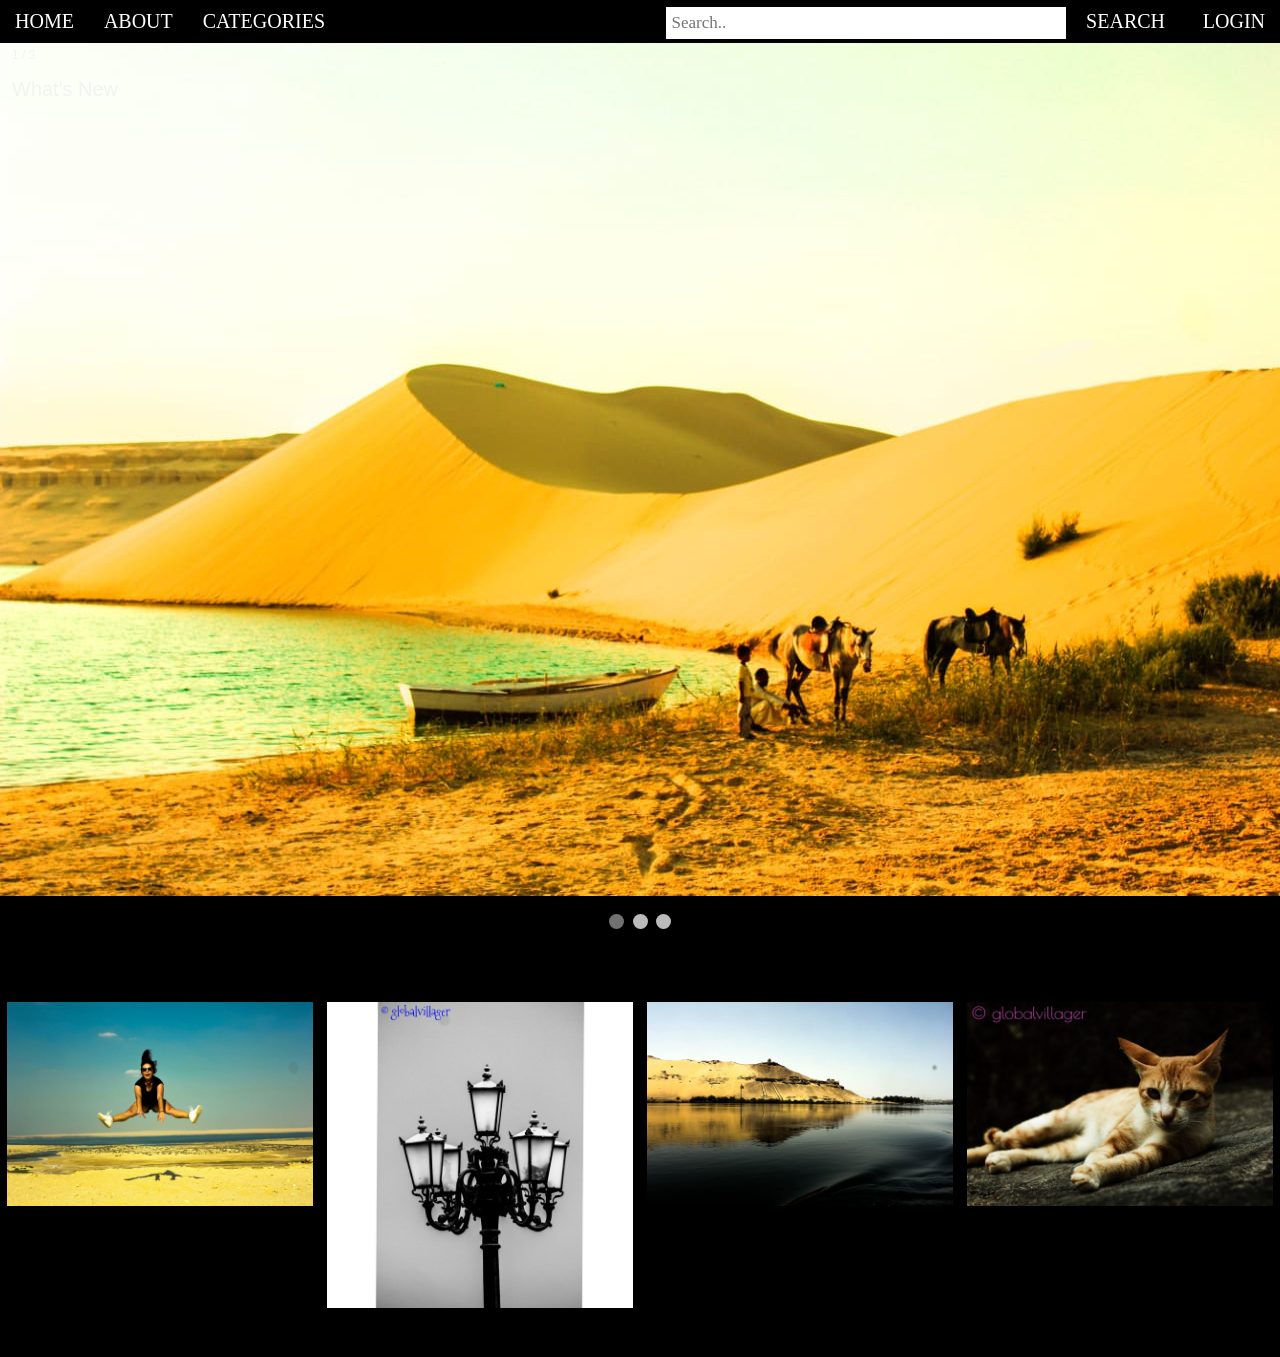
==== home/index(1).html @ 9f484a29 "Add files via upload" ====
<!DOCTYPE html>
<html>
<head>
<title> PICTOGRAPHY </title>
<style type="text/css">
	* {box-sizing: border-box;}
body{
  margin: 0;
  background-color: black;
}
.containerfornav {
  background: black ;
  overflow: hidden;
  width:100%;
}
.containerfornav a {
  font-family: Helvetica Verdana ;
  float: left;
  padding: 10px 15px;
  text-decoration: none;
  color: white;
  font-size: 20px;
}
.containerfornav a:hover{
  background-color: LightCoral;
}


.cat ul{
display:none;

list-style: none;
}
.categories ul{

position: absolute;
float: none;
background:black;
min-width:100px;
padding:5px;
top:27px;
left: 190px;
z-index:1;
text-align:center;
align-self: center;
}
.categories ul li a{
  text-align: center;
}
.containerfornav .cat:hover ul {
  display: block;
}

.containerfornav .cat .categories ul li a:hover{
  background-color: lightcoral;
}

.log{
  position: absolute;
  right: 0px;
}
.search{
  position: absolute;
  float: right;
  right: 100px;
  font-size: 20px;
  border: none;

}
.search button {
  font-size: 20px;
  border: none;
  cursor: pointer;
  border: none;
  background: black;
  color: white;
  padding: 5px 15px;
  font-family: Helvetica Verdana;
  backface-visibility: 90%;
}
.search button:hover{
  background-color: lightcoral;
}
.search input[type=text] {
  padding: 6px;
  margin-top: 7px;
  font-size: 17px;
  border: none;
  width: 400px;
  font-family: Verdana ;
}
</style>
</head>
<body>
  
  <div class="containerfornav">
    <a href="#home">HOME</a>
    <a href="#">ABOUT</a>
    <div class="cat">
    <a href="#">CATEGORIES</a>
    <div class="categories">
      <ul>
        <li> <a href="#"> Abstract</a></li>
        <li> <a href="#"> Art</a></li>
        <li> <a href="#"> Architcture</a></li>
        <li> <a href="#"> Backgrounds</a></li>
        <li> <a href="#"> Concepts</a></li>
        <li> <a href="#"> Everyday</a></li>
        <li> <a href="#"> Festivals</a></li>
        <li> <a href="#"> Families</a></li>
        <li> <a href="#"> Food</a></li>
        <li> <a href="#"> Lifestyle</a></li>
        <li> <a href="#"> Sports</a></li>
        <li> <a href="#"> Wildlife</a></li>
        <li> <a href="#"> Weddings</a></li>
      </ul>
    </div>
    </div>
    <div class="search">
      <form action="/action_page.php">
        <input type="text" placeholder="Search.." name="search">
          <button type="submit">SEARCH</button>
        </form>
    </div>
    <div class="log">
      <a href="#">LOGIN</a>
    </div>
    
  </div>

</body>
</html>
</body>

<!Slideshow>

<!DOCTYPE html>
<html>
<head>
<title> Pictography</title>
<meta name="viewport" content="width=device-width, initial-scale=1">
<style>
* {box-sizing: border-box;}
body {font-family: Verdana, sans-serif;}
.mySlides {display: none;}
img {vertical-align: middle;}

/* Slideshow container */
.slideshow-container {
  min-width: 100%;
  top:30px;
  margin: auto;
}

/* Caption text */
.text {
  color: #f2f2f2;
  font-size: 20px;
  padding: 8px 12px;
  position: absolute;
  top:70px;
  bottom: 8px;
  width: 100%;
  text-align: bottom-left;
}

/* Number text (1/3 etc) */
.numbertext {
  color: #f2f2f2;
  font-size: 12px;
  padding: 8px 12px;
  position: absolute;
  top: 40px;
}

/* The dots/bullets/indicators */
.dot {
  height: 15px;
  width: 15px;
  margin: 0 2px;
  background-color: #bbb;
  border-radius: 50%;
  display: inline-block;
  transition: background-color 0.6s ease;
}

.active {
  background-color: #717171;
}

/* Fading animation */
.fade {
  -webkit-animation-name: fade;
  -webkit-animation-duration: 1.5s;
  animation-name: fade;
  animation-duration: 1.5s;
}

@-webkit-keyframes fade {
  from {opacity: .4} 
  to {opacity: 1}
}

@keyframes fade {
  from {opacity: .4} 
  to {opacity: 1}
}

/* On smaller screens, decrease text size */
@media only screen and (max-width: 300px) {
  .text {font-size: 11px}
}
</style>
</head>
<body>


<div class="slideshow-container">

<div class="mySlides fade">
  <div class="numbertext">1 / 3</div>
  <img src="IMG-20180720-WA0007.jpg" style="width:100%">
  <div class="text">What's New</div>
</div>

<div class="mySlides fade">
  <div class="numbertext">2 / 3</div>
  <img src="IMG-20180720-WA0009.jpg" style="width:100%">
  <div class="text">Trending</div>
</div>

<div class="mySlides fade">
  <div class="numbertext">3 / 3</div>
  <img src="IMG-20180720-WA0011.jpg" style="width:100%">
  <div class="text">Sale</div>
</div>


</div>
<br>

<div style="text-align:center">
  <span class="dot"></span> 
  <span class="dot"></span> 
  <span class="dot"></span> 
</div>

<script>
var slideIndex = 0;
showSlides();

function showSlides() {
    var i;
    var slides = document.getElementsByClassName("mySlides");
    var dots = document.getElementsByClassName("dot");
    for (i = 0; i < slides.length; i++) {
       slides[i].style.display = "none";  
    }
    slideIndex++;
    if (slideIndex > slides.length) {slideIndex = 1}    
    for (i = 0; i < dots.length; i++) {
        dots[i].className = dots[i].className.replace(" active", "");
    }
    slides[slideIndex-1].style.display = "block";  
    dots[slideIndex-1].className += " active";
    setTimeout(showSlides, 3000); // Change image every 3 seconds
}
</script>
<body background="a.png">
</body>
</body>
</html> 

<!Categories>

<!DOCTYPE html>
<html>
<head>
<style>
div.gallery {
    border: 1px solid black;
}

div.gallery:hover {
  margin: 5px;
  
}

div.gallery img {
    width: 100%;
    height: auto;
}

div.desc {
    padding: 15px;
    text-align: center;
}

* {
    box-sizing: border-box;
}

.responsive {
    padding: 0 6px;
    float: left;
    width: 24.99999%;
}

@media only screen and (max-width: 700px) {
    .responsive {
        width: 49.99999%;
        margin: 6px 0;
    }
}

@media only screen and (max-width: 500px) {
    .responsive {
        width: 100%;
    }
}

.clearfix:after {
    content: "";
    display: table;
    clear: both;
}
</style>
</head>
<body>

<h2>Categories</h2>

<div class="responsive">
  <div class="gallery">
    <a target="_blank" href="people.html">
      <img src="IMG-20180720-WA0021.jpg" alt="People" width="600" height="400">
    </a>
    <div class="desc">People</div>
  </div>
</div>


<div class="responsive">
  <div class="gallery">
    <a target="_blank" href="things.html">
      <img src="IMG-20180720-WA0057.jpg" alt="Things" width="600" height="400">
    </a>
    <div class="desc">Things</div>
  </div>
</div>

<div class="responsive">
  <div class="gallery">
    <a target="_blank" href="landcapes.html">
      <img src="IMG-20180720-WA0014.jpg" alt="Landscapes" width="600" height="400">
    </a>
    <div class="desc">Landscapes</div>
  </div>
</div>

<div class="responsive">
  <div class="gallery">
    <a target="_blank" href="animals.html">
      <img src="IMG-20180720-WA0026.jpg" alt="Animals" width="600" height="400">
    </a>
    <div class="desc">Animal</div>
  </div>
</div>

<div class="clearfix"></div>


</body>
</html>
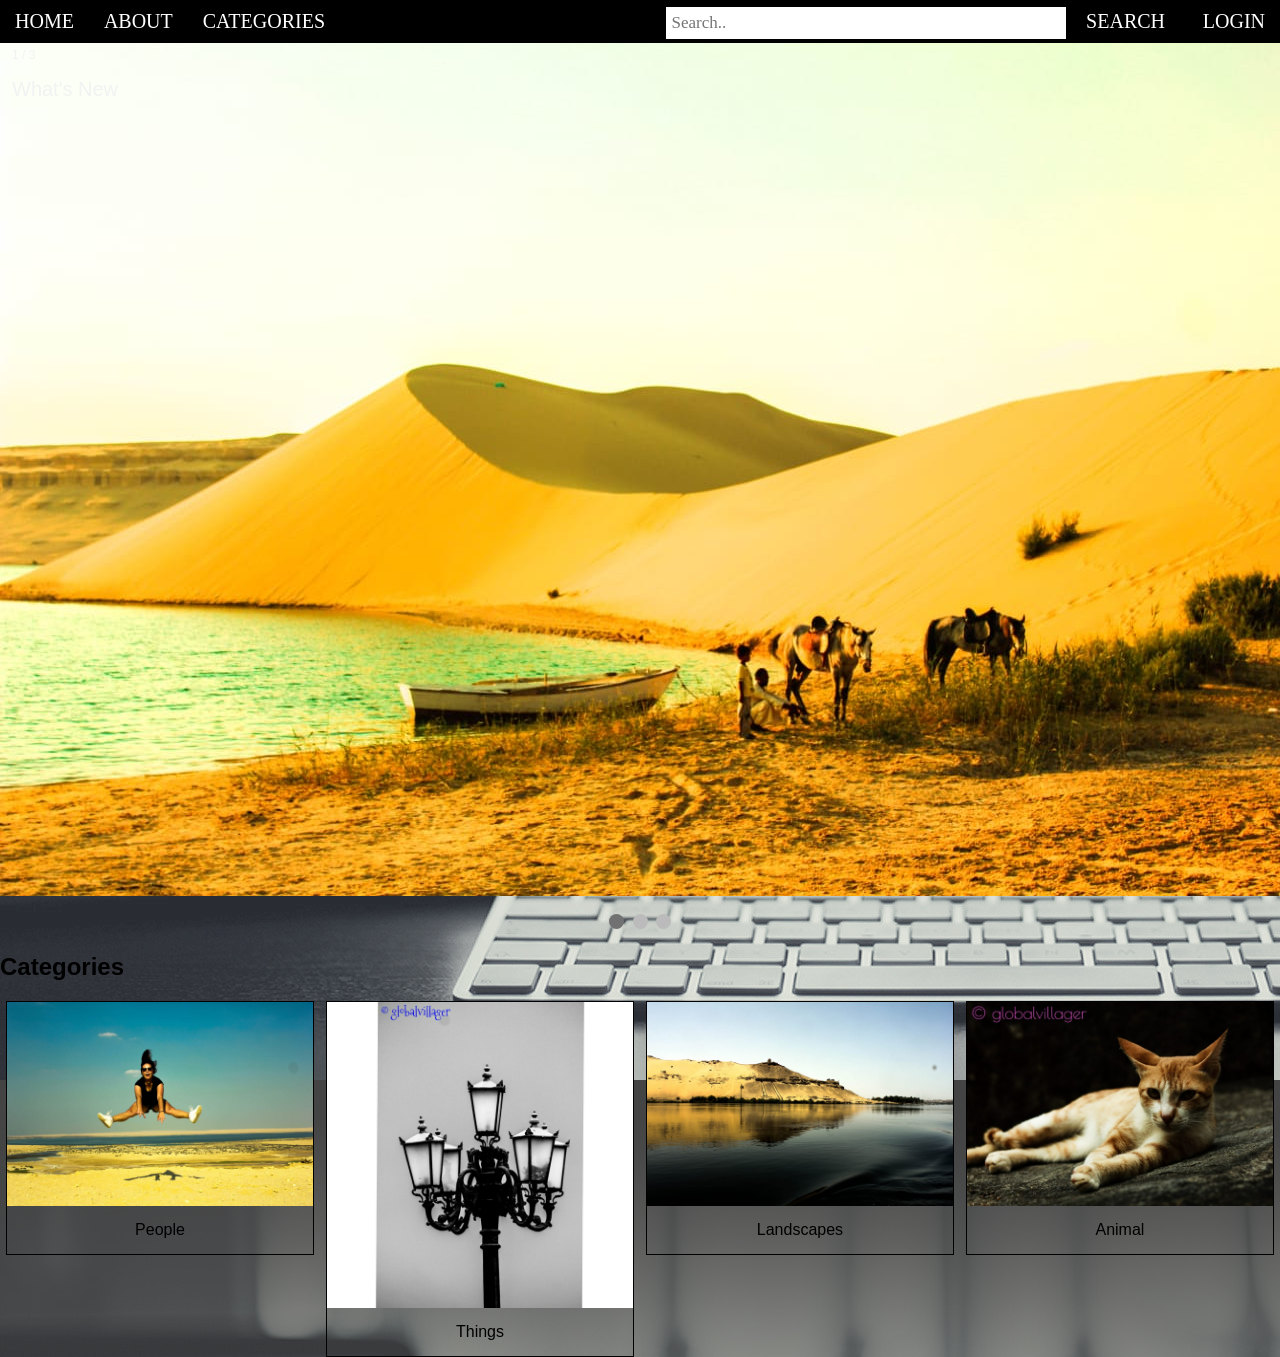
==== commit ecd8698a: "Update index(1).html" ====
--- a/home/index(1).html
+++ b/home/index(1).html
@@ -102,7 +102,7 @@
       <ul>
         <li> <a href="#"> Abstract</a></li>
         <li> <a href="#"> Art</a></li>
-        <li> <a href="#"> Architcture</a></li>
+        <li> <a href="#"> Architecture</a></li>
         <li> <a href="#"> Backgrounds</a></li>
         <li> <a href="#"> Concepts</a></li>
         <li> <a href="#"> Everyday</a></li>
